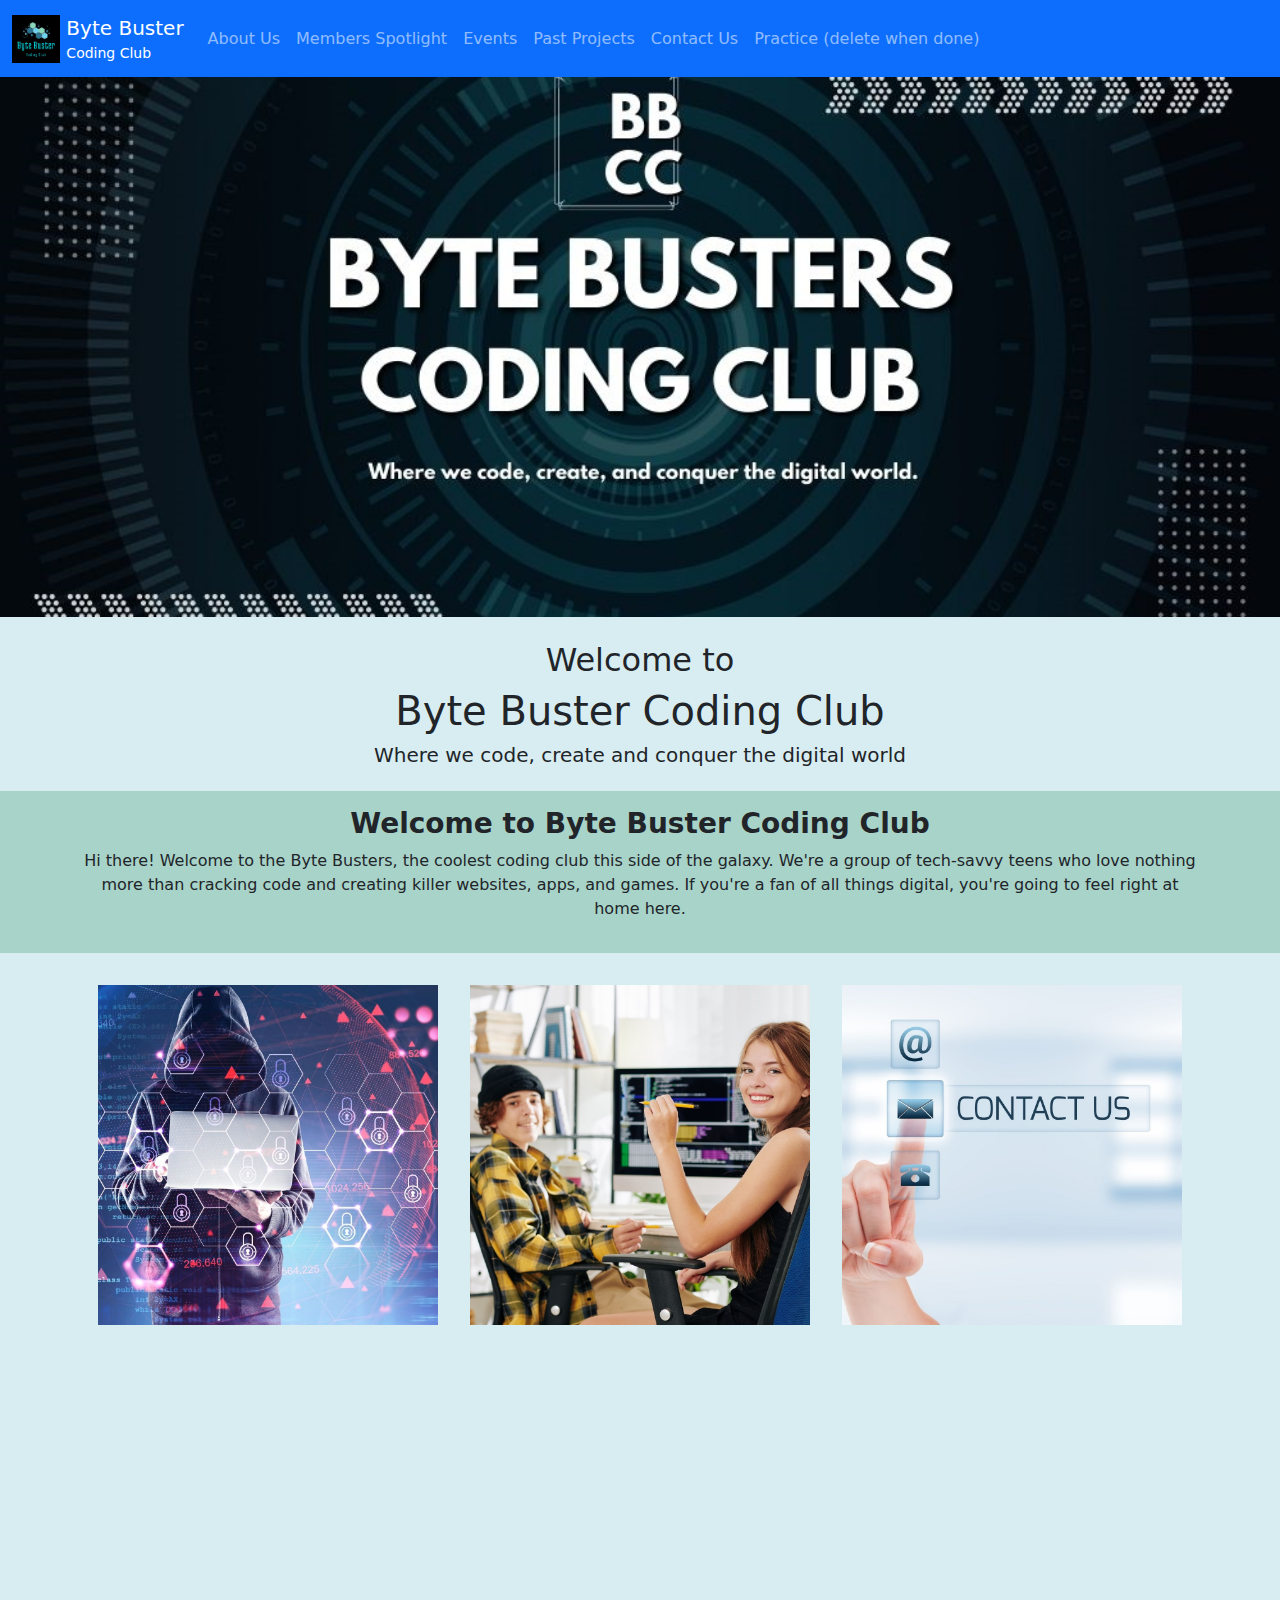
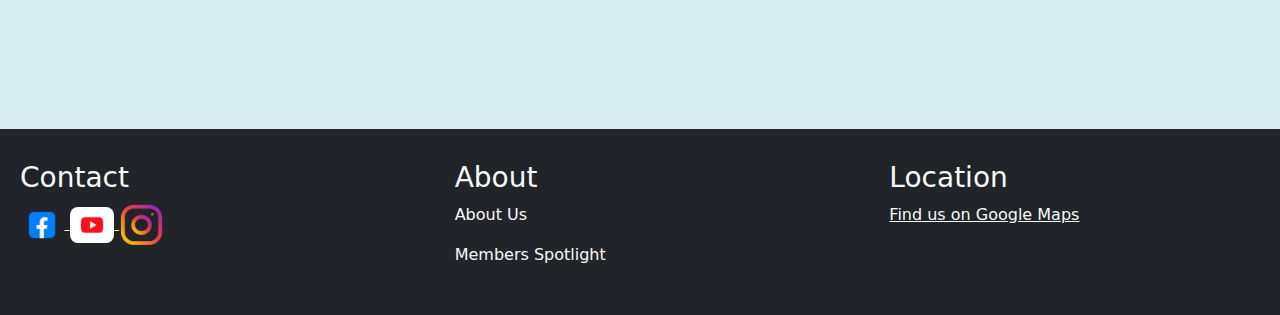
==== index.html @ 1fc834f7 "save" ====
<!DOCTYPE html>
<html lang="en-SG">
<head>
	<meta charset="utf-8"/>
	<meta name="viewport" content="width=device-width"/>
	<title>Byte Buster Coding Club</title>
	<script src="script/jquery.min.js"></script>
	<script src="script/bootstrap.js"></script>

	<link href="script/bootstrap.css" rel="stylesheet">
	<link href="script/index.css" rel="stylesheet">
	<link href="script/global.css" rel="stylesheet">

	<link href="img/favicon-bbcc.png" rel="icon">
</head>
<body class="bg-secondary bg-opacity-10" style="min-width:320px">
	<header>
		<nav class="navbar navbar-dark navbar-expand-lg bg-primary">
			<div class="container-fluid">
				<a class="navbar-brand" href="index.html">
					<img src="img/logo-bbcc.png" alt="logo" class="d-inline-block" style="max-height:3rem">
					<span class="d-none d-sm-inline-block align-middle">Byte Buster<small class="d-block lh-xs fs-7">Coding Club</small></span>
				</a>
				<button class="navbar-toggler" type="button" data-bs-toggle="collapse" data-bs-target="#navlinks"><span class="navbar-toggler-icon"></span></button>
				<div class="collapse navbar-collapse" id="navlinks">
					<ul class="navbar-nav mr-auto mb-2 mb-lg-0">
						<li class="nav-item"><a class="nav-link" href="aboutus.html">About Us</a></li>
						<li class="nav-item"><a class="nav-link" href="memberspotlight.html">Members Spotlight</a></li>
						<li class="nav-item"><a class="nav-link" href="events.html">Events</a></li>
						<li class="nav-item"><a class="nav-link" href="projects.html">Past Projects</a></li>
						<li class="nav-item"><a class="nav-link" href="contacts.html">Contact Us</a></li>
						<li class="nav-item"><a class="nav-link" href="practice.html">Practice (delete when done)</a>
					</ul>
				</div>
			</div>
		</nav>
	</header>
	<!-- Here the main container where students should code -->
	<article class="min-vh-100 bg-info bg-opacity-10">
		<!-- Start Banner Region -->
		<div id="banner"></div>
    <!-- End Banner Region  -->
		<!-- Start Page Header -->
		<div class="container pt-4 py-3">
			<h2 class="text-center"> Welcome to </h1>
			<h1 class="text-center"> Byte Buster Coding Club</h1>
			<h5 class="text-center"> Where we code, create and conquer the digital world </h5>
      <!-- (Page Header Task 1) Add a <h1> text here to add a Page Header
           There are <h1> to <h6> for different sizes -->
      
      <!-- (Page Header Task 2) Add a <h2> text to add a subtext or a tagline
          e.g. "Where we code, create and conquer the digital world" -->
      <!-- BONUS: Add a css class attribute attribute to make it center by adding text-center --> 
		</div>
    <!-- End Page Header -->
		<!-- Start Leading Text -->
		<div class="py-3 bg-success bg-opacity-25">
			<div class="container">
				<h3 class="fw-bold text-center"> Welcome to Byte Buster Coding Club</h3>
				<p class="text-center"> Hi there! Welcome to the Byte Busters, the coolest coding club this side of the galaxy. We're a group of tech-savvy teens who love nothing more than cracking code and creating killer websites, apps, and games. If you're a fan of all things digital, you're going to feel right at home here.
        <!-- (Leading Text 1) Add a <h3> class for the Welcome Note -->
        <!-- (Leading Text 2) Add a <p> paragraph with a short introduction -->
        
        <!-- Here is an example of what you can write in the paragraph :
        Hi there! Welcome to the Byte Busters, the coolest coding club this side of the galaxy. We're a group of tech-savvy teens who love nothing more than cracking code and creating killer websites, apps, and games. If you're a fan of all things digital, you're going to feel right at home here.
        -->
			</div>
		</div>
    <!-- End Leading Text -->
		<!-- Key section -->
		<div class="container py-3">
			<div class="d-flex flex-wrap justify-content-around">
				<div class="col-12 col-sm-6 col-md-4 col-xxl-3 p-3">
					<a class="position-relative img-overlay-container d-block" href="events.html">
						<img class="w-100" src="img/hacker.png" alt="hacker" decoding="async" loading="lazy"/>
						<div class="position-absolute top-0 left-0 w-100 h-100 bg-dark bg-opacity-75 text-light img-overlay">
							<span class="position-absolute top-50 left-50 translate-middle h4">Events</span>
						</div>
					</a>
				</div>
				<div class="col-12 col-sm-6 col-md-4 col-xxl-3 p-3">
					<a class="position-relative img-overlay-container d-block" href="memberspotlight.html">
						<img class="w-100" src="img/memberspotlight.png" alt="memberspotlights" decoding="async" loading="lazy"/>
						<div class="position-absolute top-0 left-0 w-100 h-100 bg-dark bg-opacity-75 text-light img-overlay">
							<span class="position-absolute top-50 left-50 translate-middle h4 text-center">Members Spotlight</span>
						</div>
					</a>
				</div>
				<div class="col-12 col-sm-6 col-md-4 col-xxl-3 p-3">
					<a class="position-relative img-overlay-container d-block" href="contacts.html">
						<img class="w-100" src="img/contactus.png" alt="contactus" decoding="async" loading="lazy"/>
						<div class="position-absolute top-0 left-0 w-100 h-100 bg-dark bg-opacity-75 text-light img-overlay">
							<span class="position-absolute top-50 left-50 translate-middle h4">Contact Us</span>
						</div>
					</a>
				</div>
				<div class="col-12 col-sm-6 col-md-4 col-xxl-3 p-3">
					<a class="position-relative img-overlay-container d-block" href="aboutus.html">
						<img class="w-100" src="img/clubphoto.png" alt="clubphoto" decoding="async" loading="lazy"/>
						<div class="position-absolute top-0 left-0 w-100 h-100 bg-dark bg-opacity-75 text-light img-overlay">
							<span class="position-absolute top-50 left-50 translate-middle h4">About Us</span>
						</div>
					</a>
				</div>
				<div class="col-12 col-sm-6 col-md-4 col-xxl-3 p-3">
					<a class="position-relative img-overlay-container d-block" href="projects.html">
						<img class="w-100" src="img/gamescene-2.png" alt="past projects" decoding="async" loading="lazy"/>
						<div class="position-absolute top-0 left-0 w-100 h-100 bg-dark bg-opacity-75 text-light img-overlay">
							<span class="position-absolute top-50 left-50 translate-middle h4">Past Projects</span>
						</div>
					</a>
				</div>
				<div class="col-12 col-sm-6 col-md-4 col-xxl-3 p-3">
					<a class="position-relative img-overlay-container d-block" href="tutorial.html">
						<img class="w-100" src="img/tutorial.png" alt="tutorial" decoding="async" loading="lazy"/>
						<div class="position-absolute top-0 left-0 w-100 h-100 bg-dark bg-opacity-75 text-light img-overlay">
							<span class="position-absolute top-50 left-50 translate-middle h4">Tutorial</span>
						</div>
					</a>
				</div>
        <!-- (Link 1) Add in links to Past Projects here later -->
        <!-- (Link 2) Add in links to Contact Us here later -->
        <!-- You can use the same format to add more section links here in the future -->
			</div>
		</div>
	</article>
	<footer class="bg-dark text-light">
		<div class="row">
			<div class="col p-3 m-3">
				<h3>Contact</h3>
				<a href="https://www.facebook.com/bbcc.bytebuster" target="_blank" class="text-light">
					<img class="w-12 rounded-3 mx-auto" src="img/logofb.webp" alt="facebook">
				</a>
				<a href="https://www.youtube.com/@bbcc.bytebuster" target="_blank" class="text-light">
					<img class="w-12 rounded-3 mx-auto" src="img/logoyt.jpg" alt="youtube">
				</a>
				<a href="https://www.instagram.com/bbcc.bytebuster" target="_blank" class="text-light">
					<img class="w-12 rounded-3 mx-auto" src="img/logoinsta.webp" alt="instagram">
				</a>
			</div>
			<div class="col p-3 m-3">
				<h3>About</h3>
				<p>
					<a href="aboutus.html" class="nav-link text-light">About Us</a>
				</p>
				<p>
					<a href="memberspotlight.html" class="nav-link text-light">Members Spotlight</a>
				</p>
			</div>
			<div class="col p-3 m-3">
				<h3>Location</h3>
				<p>
					<a href="https://www.google.com/maps/place/Byte+Buster+Coding+Club/@bbcc" target="_blank" class="text-light">Find us on Google Maps</a>
				</p>
			</div>
		</div>
  </footer>
  <!-- End of coding region -->
</body>
</html>
---- script/index.css ----
#banner {
	background-image: url('../img/banner-bbcc.png');
	background-size: cover;
	background-position: center center;
	height: 40vh;
}
@media (min-width: 992px) {
	#banner {
		height:60vh;
	}
}

.img-overlay {
	display:none;
	z-index: 2;
}
.img-overlay-container:hover .img-overlay {
	display: initial;
}
---- script/global.css ----
.w-12 { width: 12% !important; }
.h-12 { height: 12% !important; }

.rounded-6 { border-top-right-radius: 25%}
.rounded-6 { border-top-left-radius: 25%}
.rounded-6 { border-bottom-right-radius: 25%}
.rounded-6 { border-bottom-left-radius: 25%}
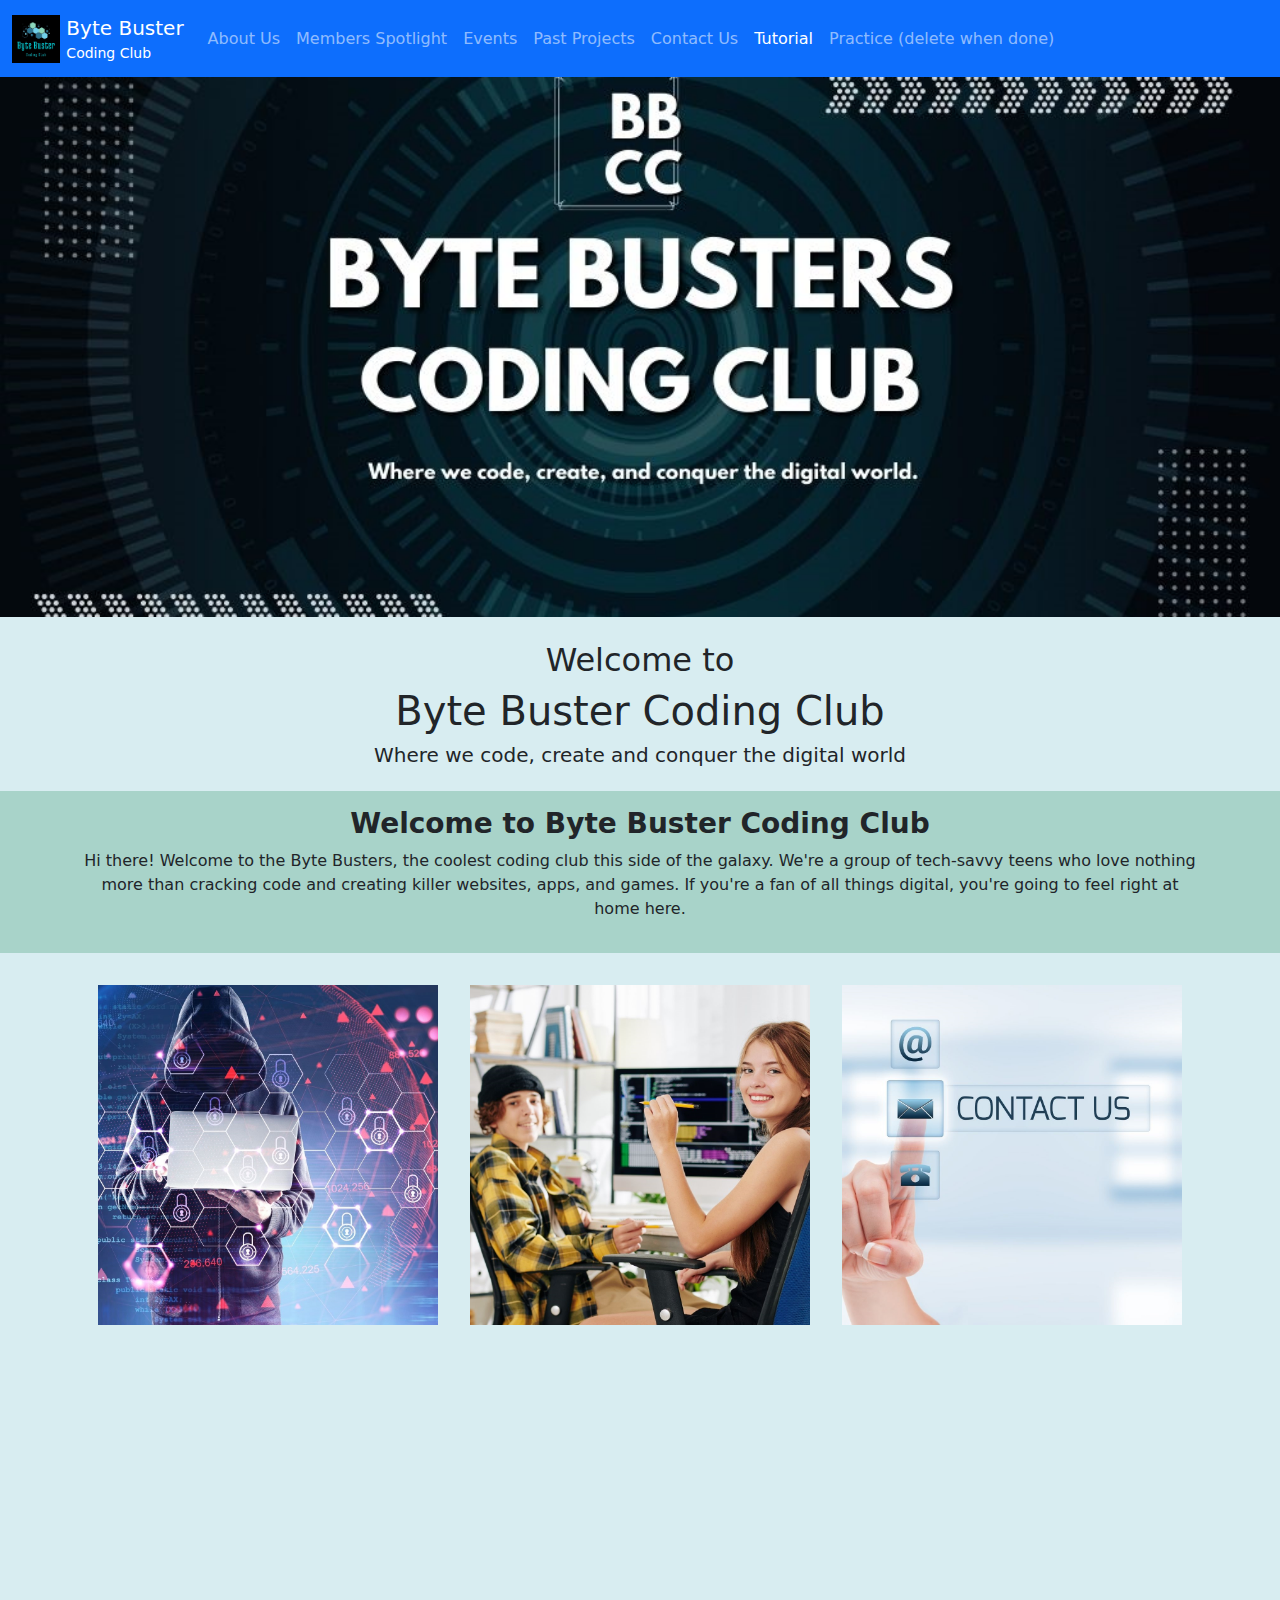
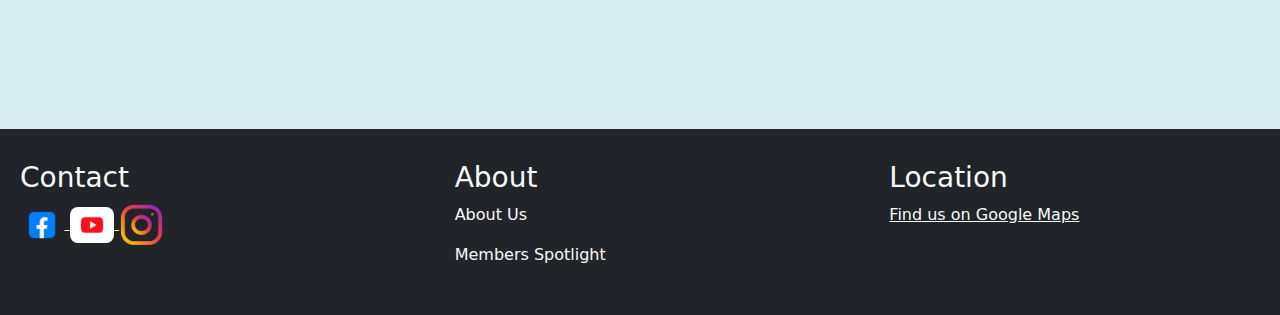
==== commit e20732e9: "added tutorial to nav bar" ====
--- a/index.html
+++ b/index.html
@@ -29,6 +29,7 @@
 						<li class="nav-item"><a class="nav-link" href="events.html">Events</a></li>
 						<li class="nav-item"><a class="nav-link" href="projects.html">Past Projects</a></li>
 						<li class="nav-item"><a class="nav-link" href="contacts.html">Contact Us</a></li>
+						<li class="nav-item"><a class="nav-link active" href="tutorial.html">Tutorial</a></li>
 						<li class="nav-item"><a class="nav-link" href="practice.html">Practice (delete when done)</a>
 					</ul>
 				</div>
@@ -39,7 +40,7 @@
 	<article class="min-vh-100 bg-info bg-opacity-10">
 		<!-- Start Banner Region -->
 		<div id="banner"></div>
-    <!-- End Banner Region  -->
+    <!-- End Banner Region -->
 		<!-- Start Page Header -->
 		<div class="container pt-4 py-3">
 			<h2 class="text-center"> Welcome to </h1>
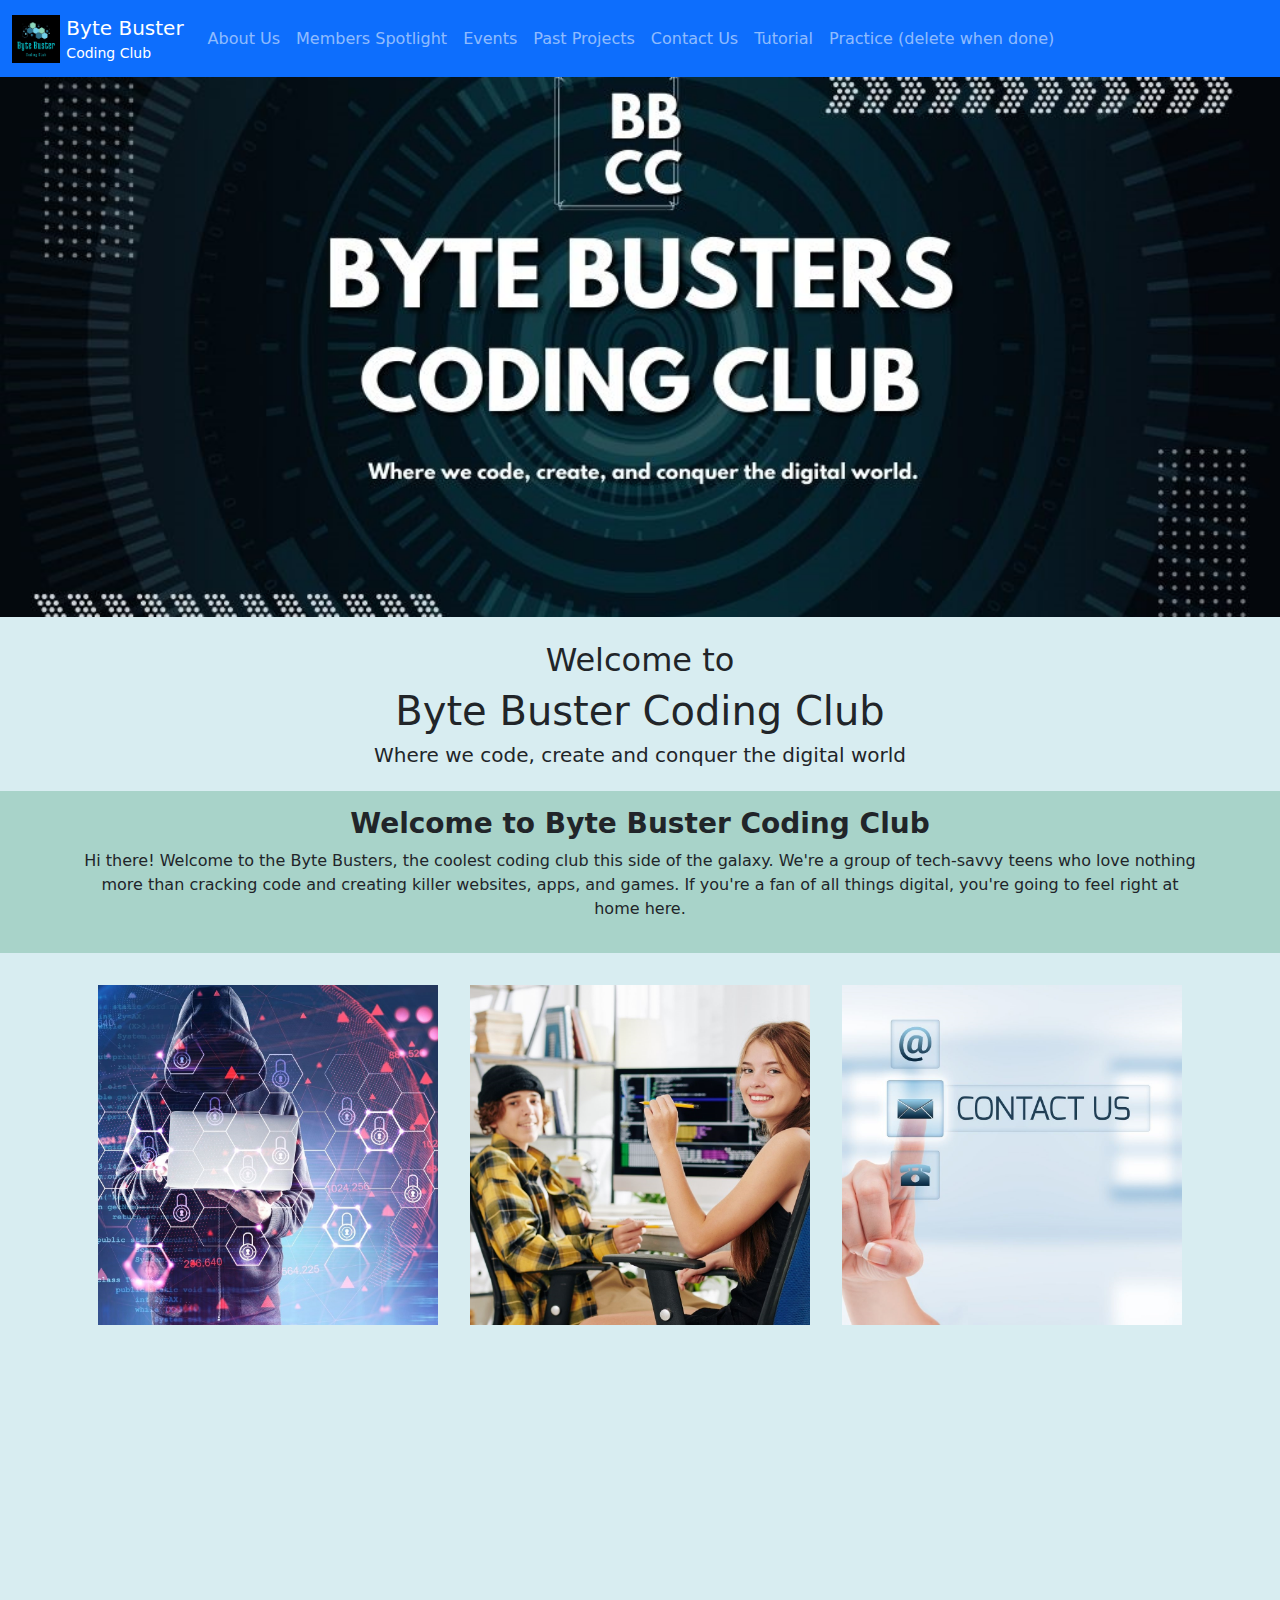
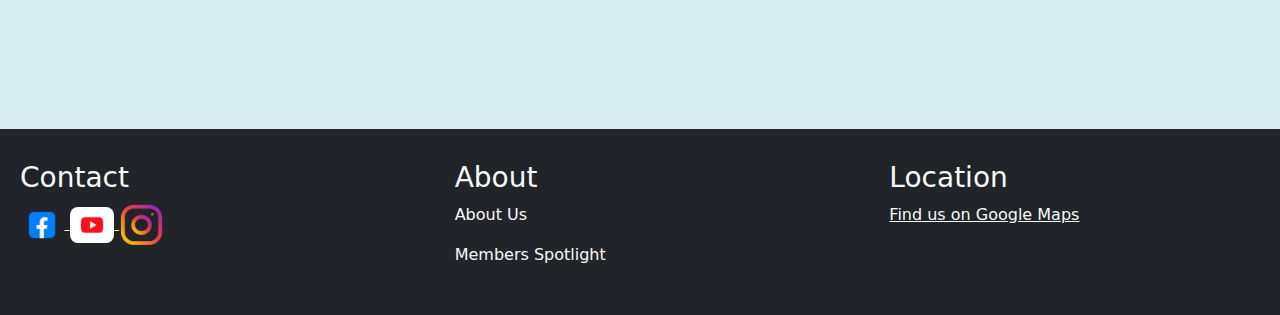
==== commit dd702d89: "removed active tag bug" ====
--- a/index.html
+++ b/index.html
@@ -29,7 +29,7 @@
 						<li class="nav-item"><a class="nav-link" href="events.html">Events</a></li>
 						<li class="nav-item"><a class="nav-link" href="projects.html">Past Projects</a></li>
 						<li class="nav-item"><a class="nav-link" href="contacts.html">Contact Us</a></li>
-						<li class="nav-item"><a class="nav-link active" href="tutorial.html">Tutorial</a></li>
+						<li class="nav-item"><a class="nav-link" href="tutorial.html">Tutorial</a></li>
 						<li class="nav-item"><a class="nav-link" href="practice.html">Practice (delete when done)</a>
 					</ul>
 				</div>
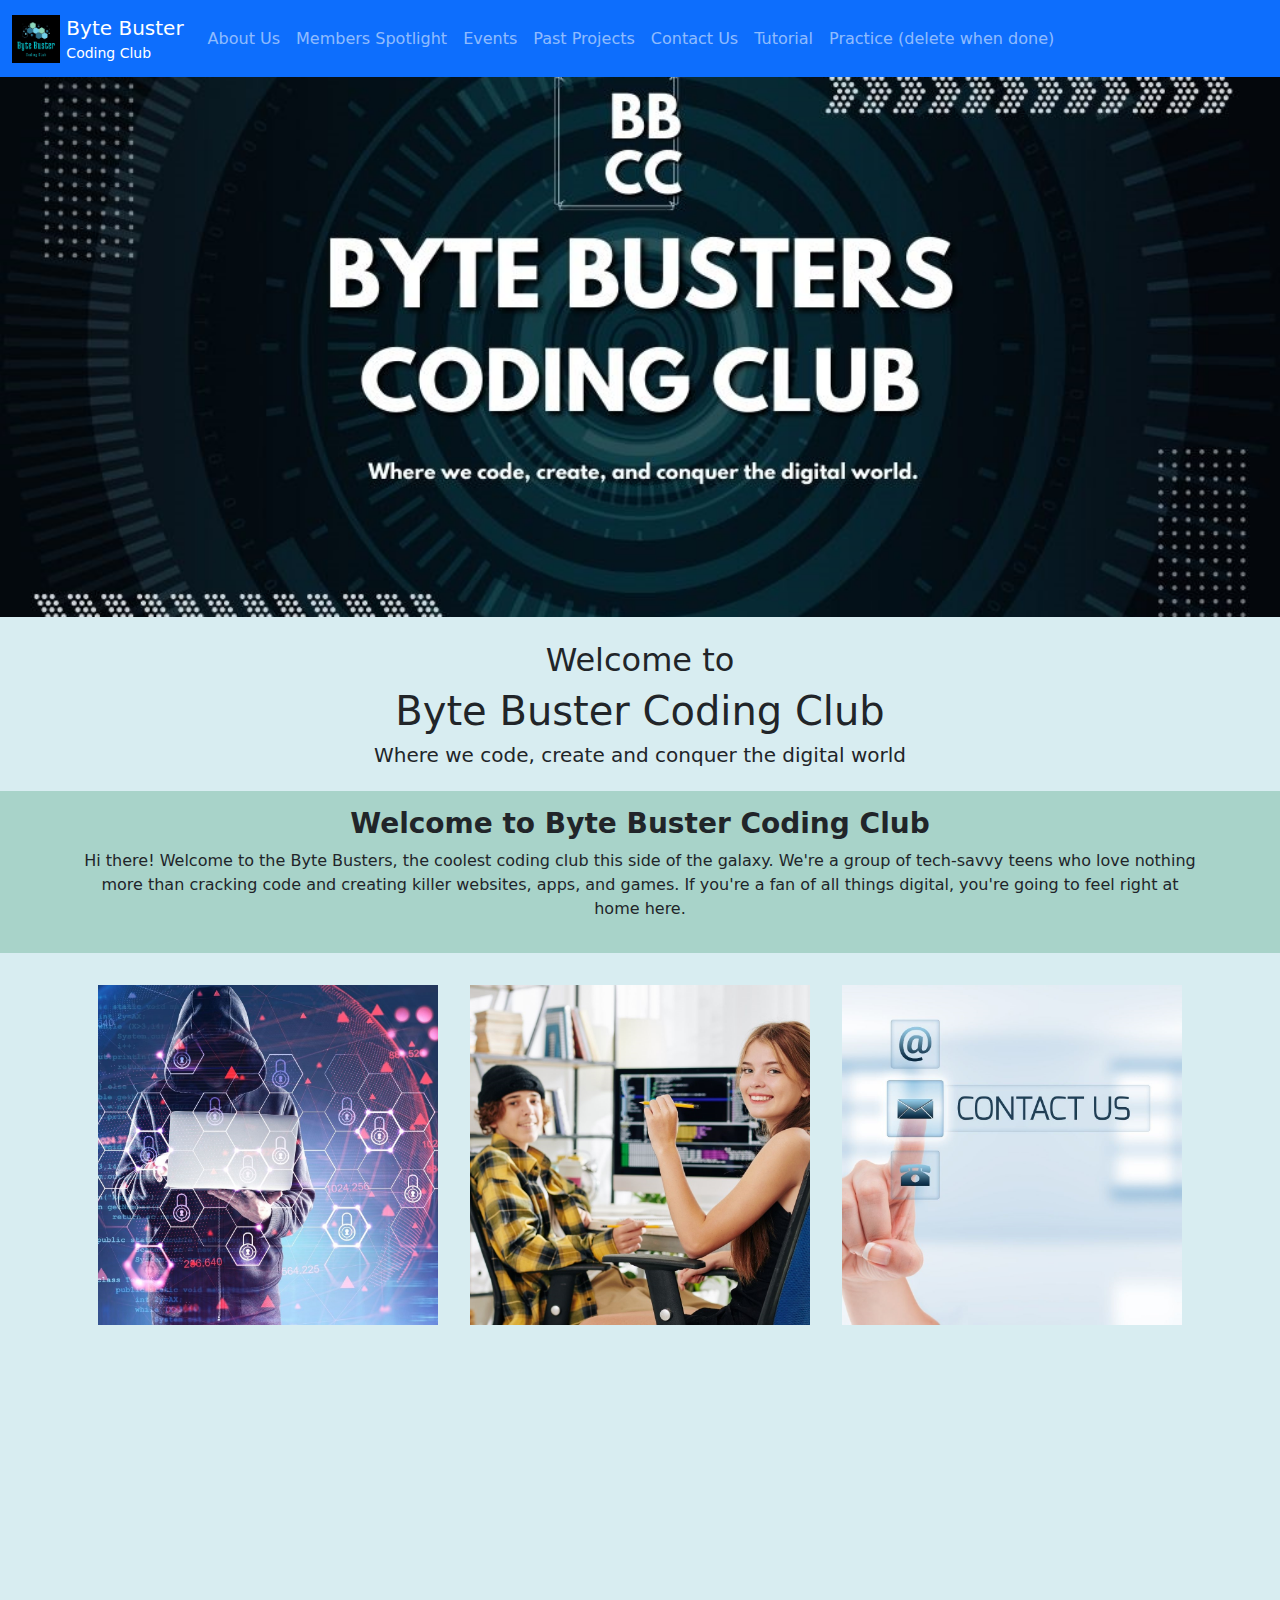
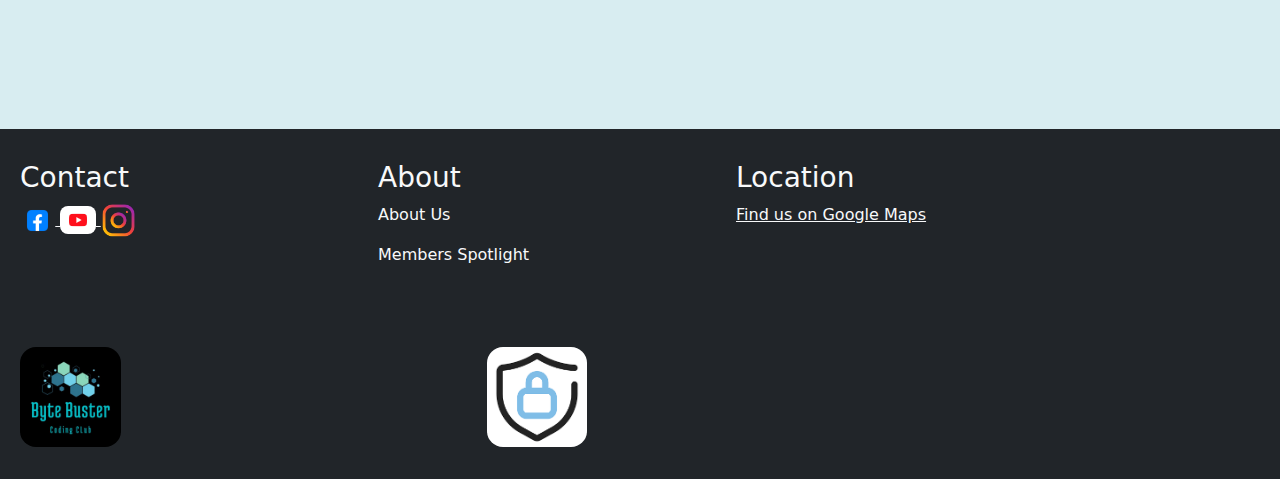
==== commit 50b9ffb0: "save" ====
--- a/index.html
+++ b/index.html
@@ -14,6 +14,16 @@
 	<link href="img/favicon-bbcc.png" rel="icon">
 </head>
 <body class="bg-secondary bg-opacity-10" style="min-width:320px">
+	<script>
+		let a = 6;
+		if (a > 0) {
+			console.log("positive");
+		} else if (a < 0) {
+			console.log("negative");
+		} else {
+			console.log("zero");
+		}
+	</script>
 	<header>
 		<nav class="navbar navbar-dark navbar-expand-lg bg-primary">
 			<div class="container-fluid">
@@ -127,7 +137,7 @@
 	</article>
 	<footer class="bg-dark text-light">
 		<div class="row">
-			<div class="col p-3 m-3">
+			<div class="col-3 p-3 m-3">
 				<h3>Contact</h3>
 				<a href="https://www.facebook.com/bbcc.bytebuster" target="_blank" class="text-light">
 					<img class="w-12 rounded-3 mx-auto" src="img/logofb.webp" alt="facebook">
@@ -139,7 +149,7 @@
 					<img class="w-12 rounded-3 mx-auto" src="img/logoinsta.webp" alt="instagram">
 				</a>
 			</div>
-			<div class="col p-3 m-3">
+			<div class="col-3 p-3 m-3">
 				<h3>About</h3>
 				<p>
 					<a href="aboutus.html" class="nav-link text-light">About Us</a>
@@ -148,11 +158,21 @@
 					<a href="memberspotlight.html" class="nav-link text-light">Members Spotlight</a>
 				</p>
 			</div>
-			<div class="col p-3 m-3">
+			<div class="col-3 p-3 m-3">
 				<h3>Location</h3>
 				<p>
 					<a href="https://www.google.com/maps/place/Byte+Buster+Coding+Club/@bbcc" target="_blank" class="text-light">Find us on Google Maps</a>
 				</p>
+			</div>
+			<div class="col-4 p-3 m-3">
+				<a href="index.html" target="_self">
+					<img class="w-25 rounded-4 mx-auto" src="img/logo-bbcc.png" alt="logo">
+				</a>
+			</div>
+			<div class="col-4 p-3 m-3">
+				<a href="index.html" target="_self"></a>
+					<img class="w-25 rounded-4 mx-auto" src="img/privacy policy.png" alt="privacy policy">
+				</a>
 			</div>
 		</div>
   </footer>
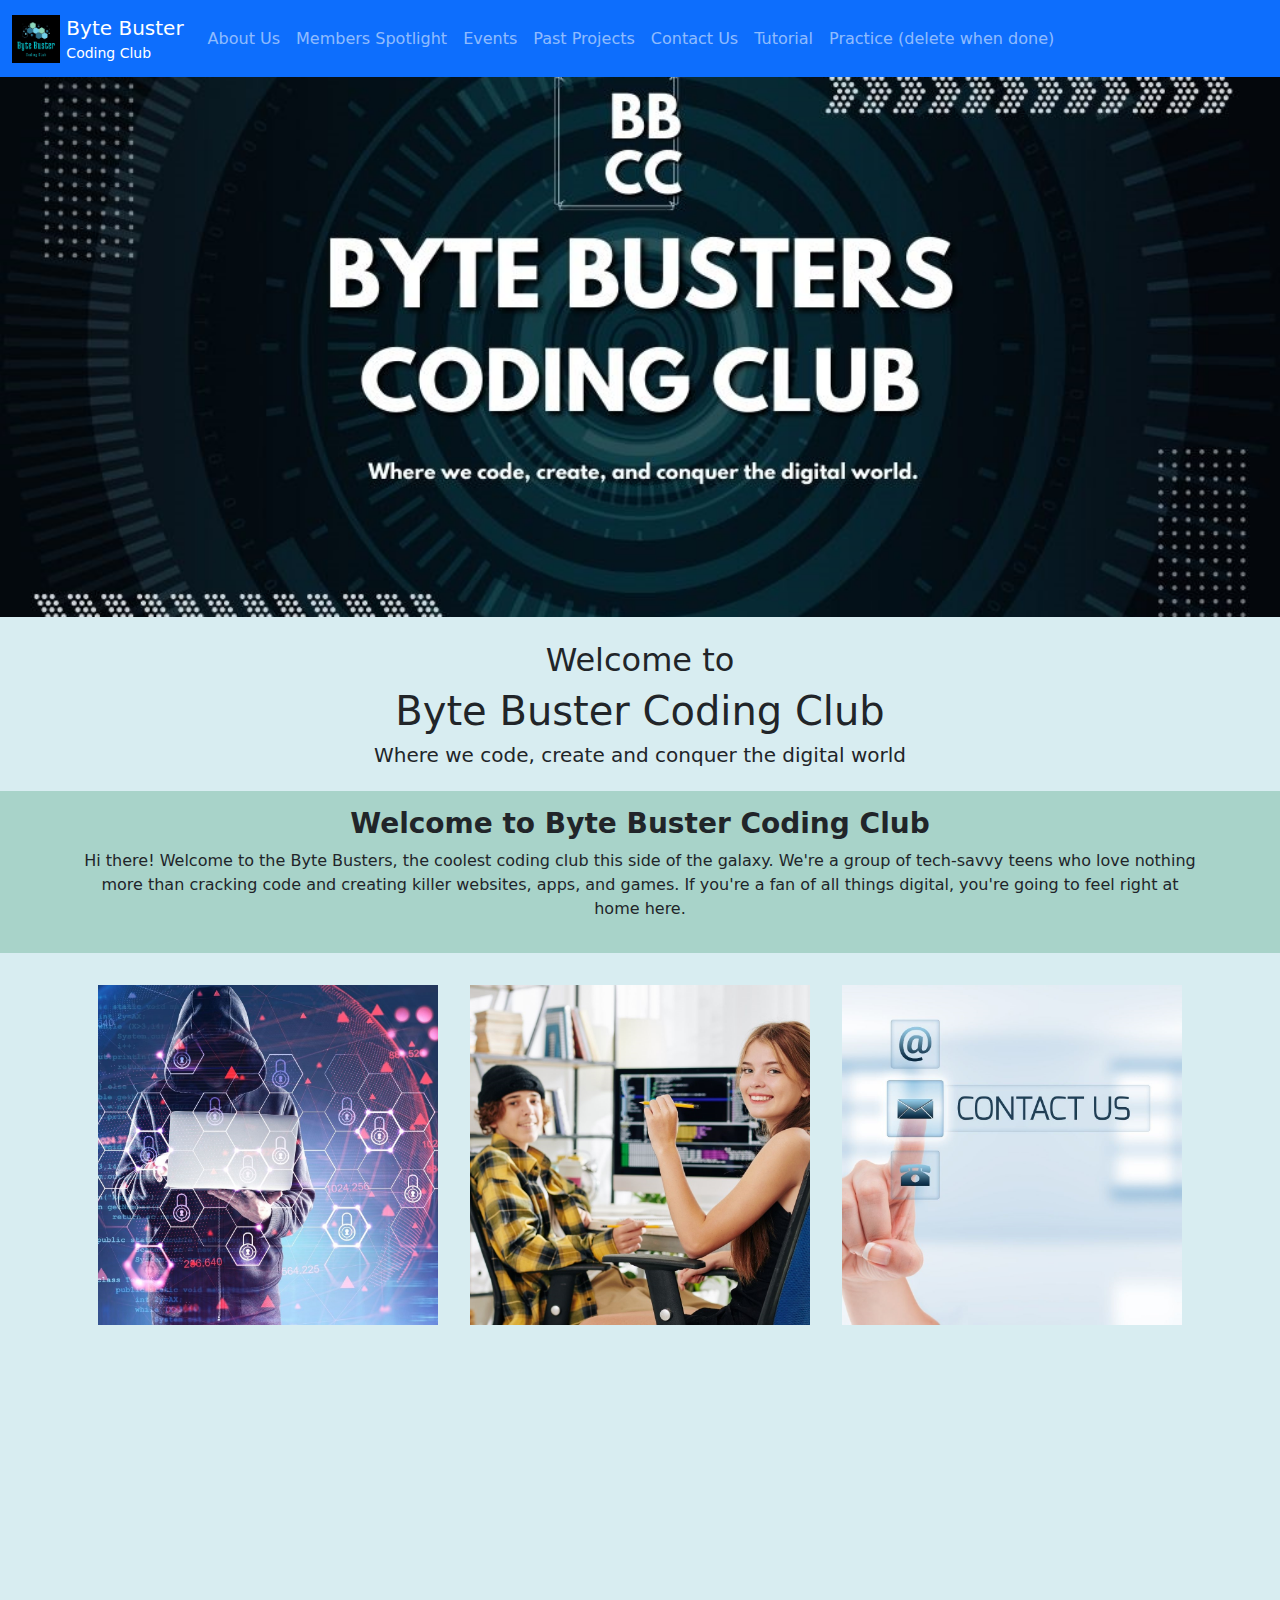
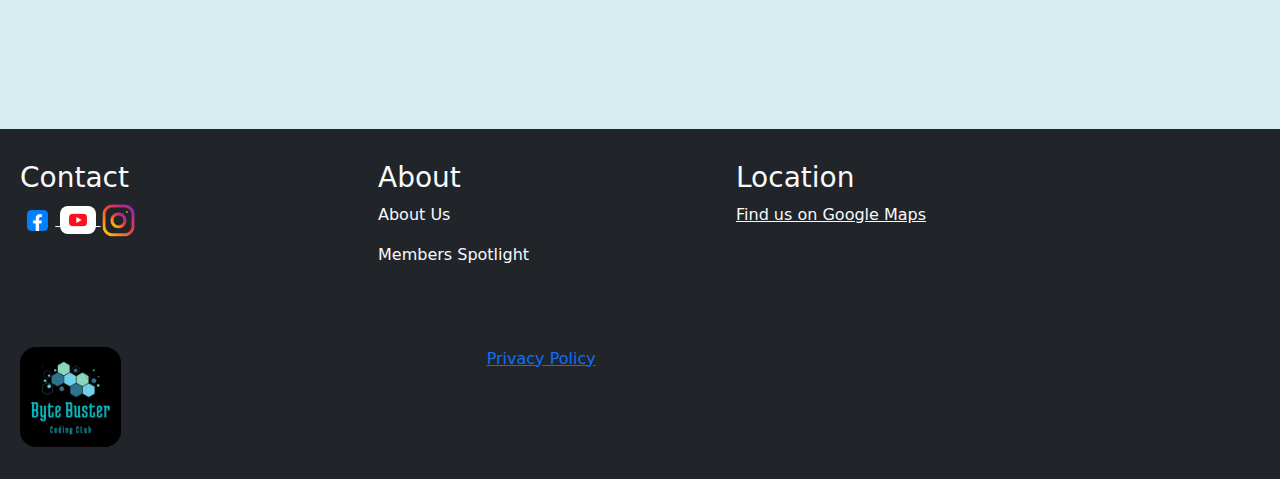
==== commit 6fd12c32: "privacy policy" ====
--- a/index.html
+++ b/index.html
@@ -15,13 +15,13 @@
 </head>
 <body class="bg-secondary bg-opacity-10" style="min-width:320px">
 	<script>
-		let a = 6;
-		if (a > 0) {
-			console.log("positive");
-		} else if (a < 0) {
-			console.log("negative");
+		let a = 5.1;
+		if (a % 2 == 0) {
+			console.log("even");
+		} else if (a % 2 == 1) {
+			console.log("odd");
 		} else {
-			console.log("zero");
+			console.log("decimal");
 		}
 	</script>
 	<header>
@@ -170,8 +170,8 @@
 				</a>
 			</div>
 			<div class="col-4 p-3 m-3">
-				<a href="index.html" target="_self"></a>
-					<img class="w-25 rounded-4 mx-auto" src="img/privacy policy.png" alt="privacy policy">
+				<a href="privacypolicy.html" target="_blank">
+					<p>Privacy Policy</p>
 				</a>
 			</div>
 		</div>
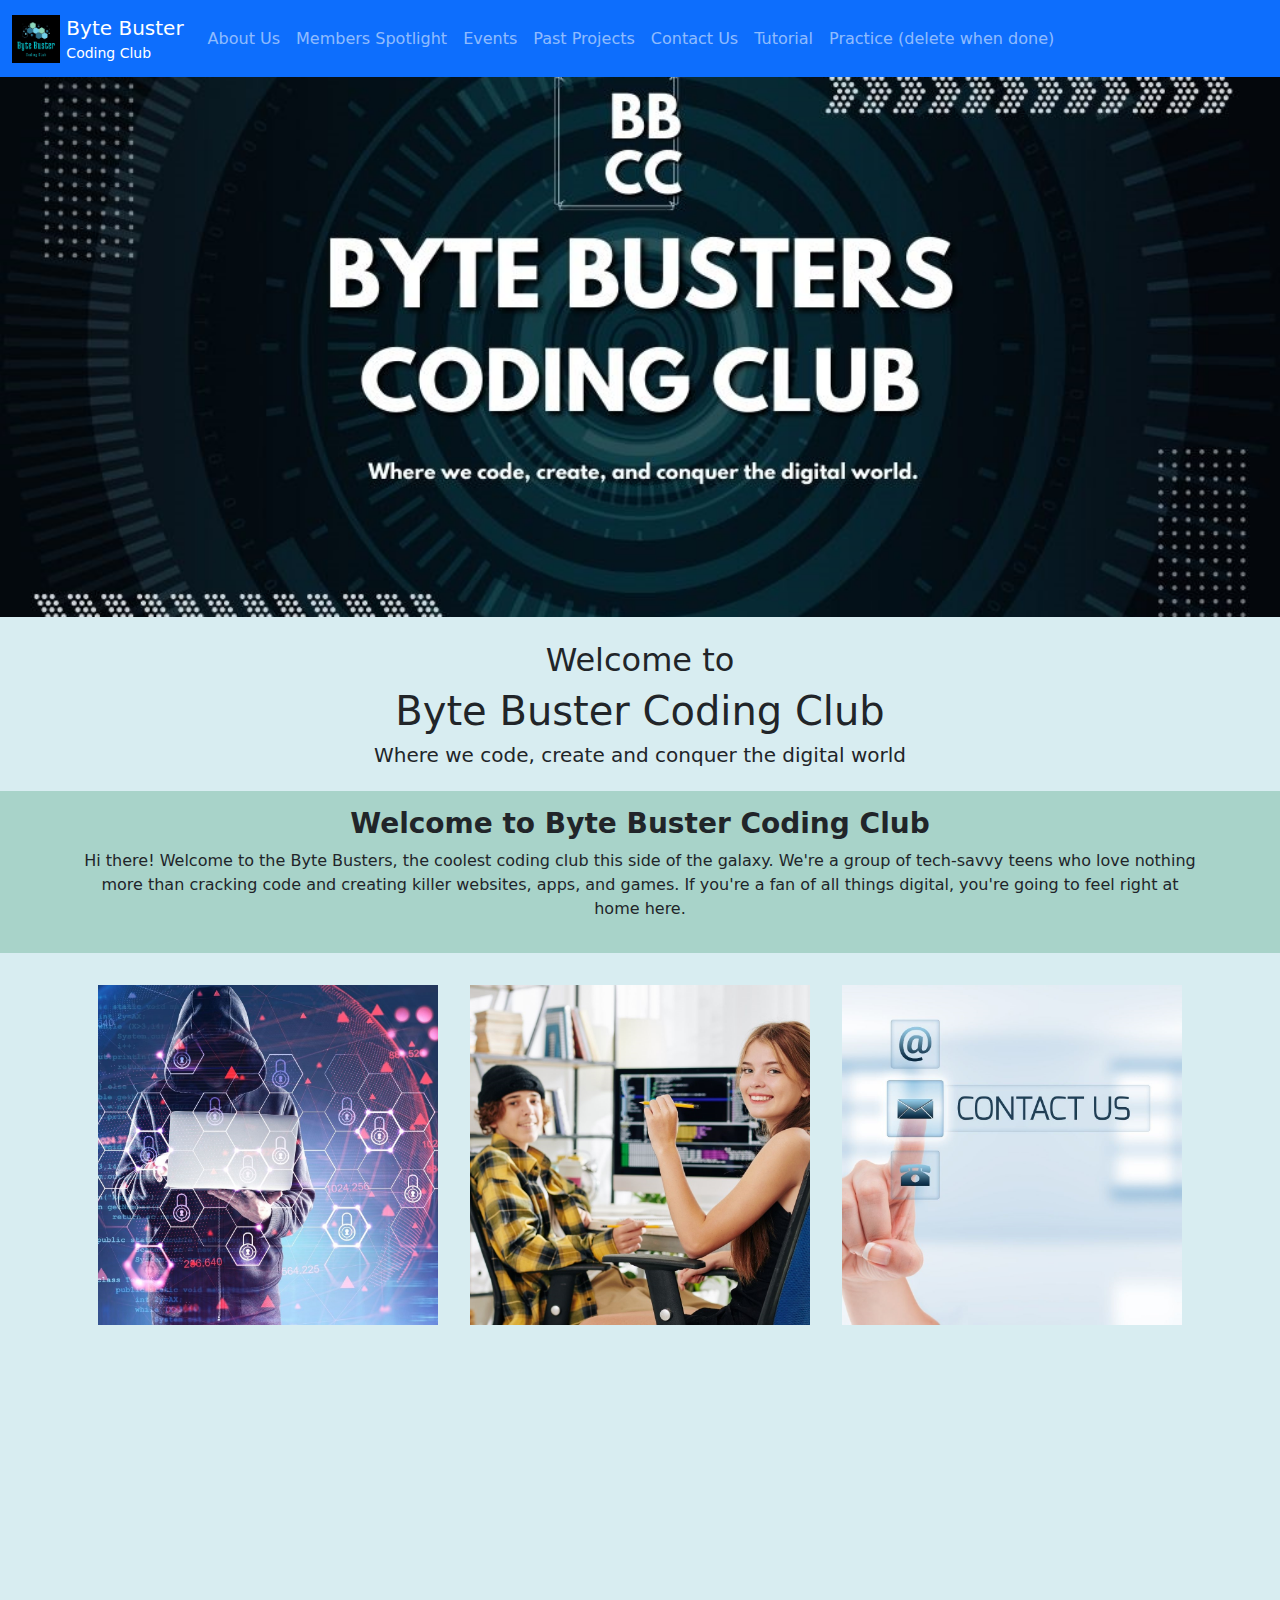
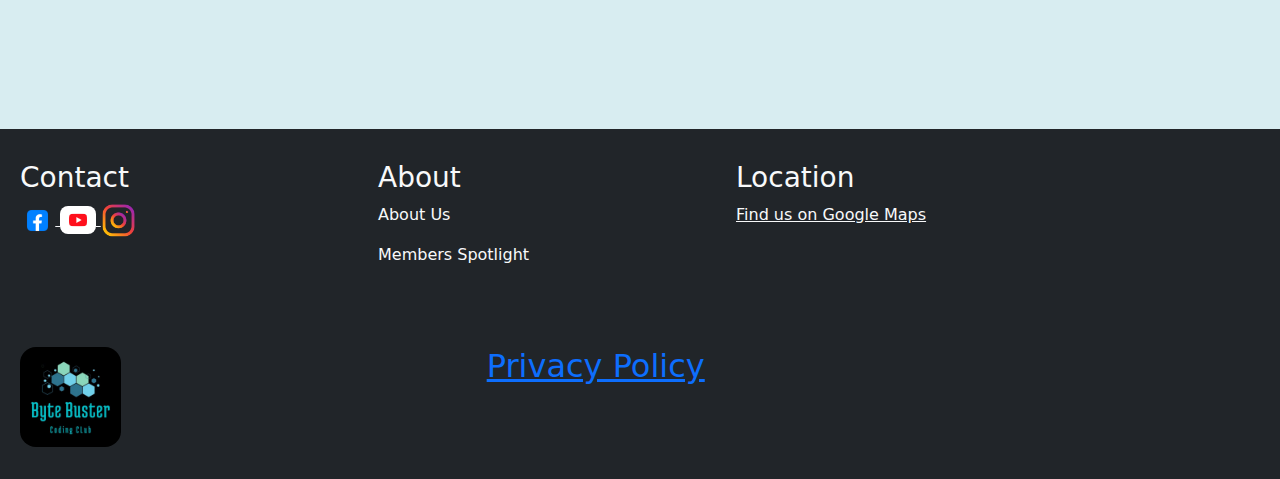
==== commit 9ea59a99: "footer update" ====
--- a/index.html
+++ b/index.html
@@ -171,7 +171,7 @@
 			</div>
 			<div class="col-4 p-3 m-3">
 				<a href="privacypolicy.html" target="_blank">
-					<p>Privacy Policy</p>
+					<h2>Privacy Policy</h2>
 				</a>
 			</div>
 		</div>
